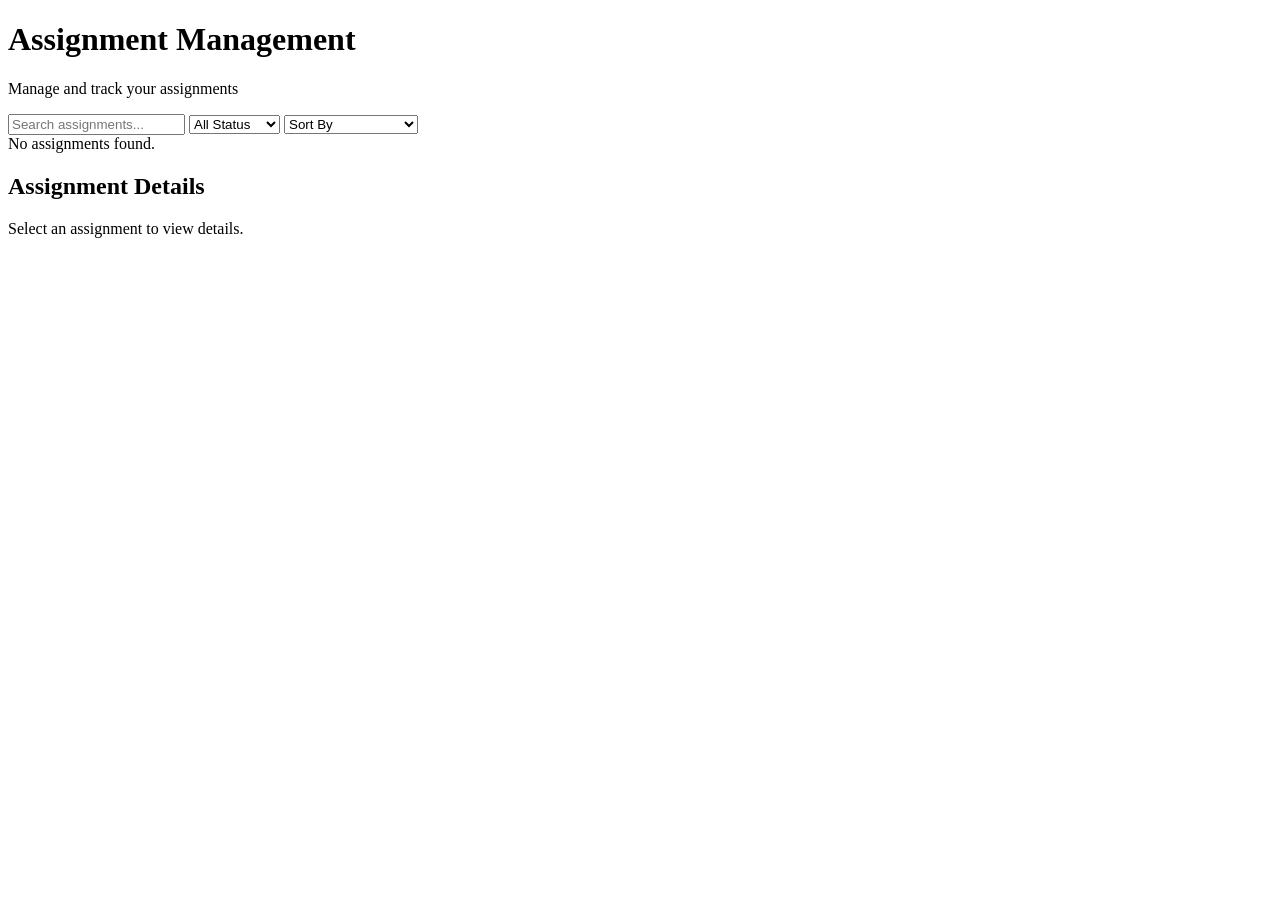
==== Assignment.html @ e92b037f "Add files via upload" ====
<!DOCTYPE html>
<html lang="en">
<head>
    <meta charset="UTF-8">
    <meta name="viewport"
          content="width=device-width, initial-scale=1.0">

    <title>Assignment Management</title>
    <link rel="stylesheet" href="Assignment.css">
</head>
<body>

<div class="container">

    <header>
        <h1>Assignment Management</h1>
        <p>Manage and track your assignments</p>
    </header>

    <section class="toolbar">
        <input type="text" id="search"
               placeholder="Search assignments...">

        <select id="filter">
            <option value="all">All Status</option>
            <option value="Not Started">Not Started</option>
            <option value="Pending">Pending</option>
            <option value="In Progress">In Progress</option>
            <option value="Completed">Completed</option>
        </select>

        <select id="sort">
            <option value="default">Sort By</option>
            <option value="name">Assignment Name</option>
            <option value="date">Due Date</option>
            <option value="progress">Progress</option>
            <option value="status">Assignment Status</option>
        </select>
    </section>

    <section id="assignmentList"
             class="assignment-grid">
    </section>

    <section id="details" class="details">
        <h2>Assignment Details</h2>
        <p>Select an assignment to view details.</p>
    </section>

</div>

<script src="Assignment.js"></script>
</body>
</html>
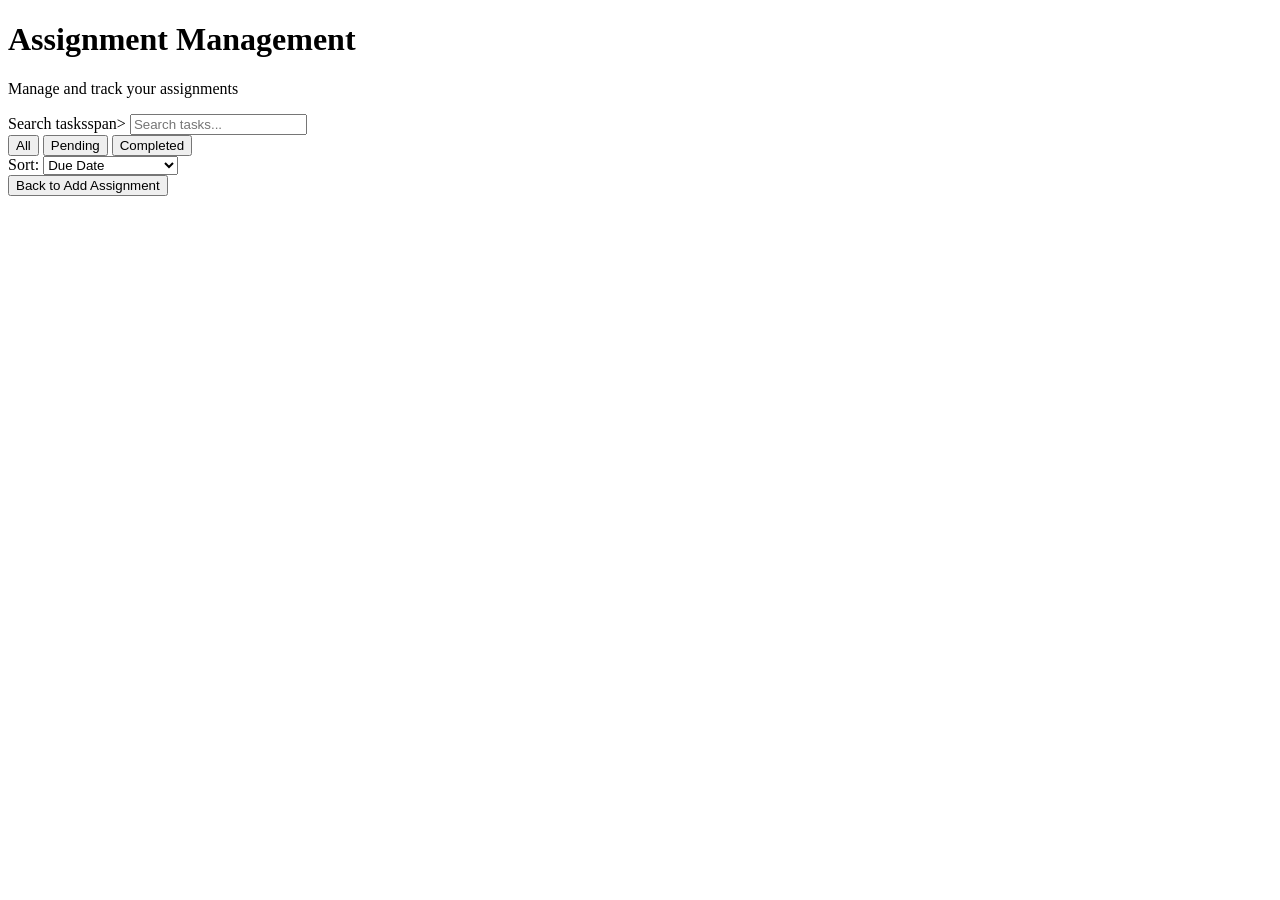
==== commit bda79e55: "Update Assignment.html" ====
--- a/Assignment.html
+++ b/Assignment.html
@@ -3,53 +3,91 @@
 <html lang="en">
 <head>
     <meta charset="UTF-8">
-    <meta name="viewport"
-          content="width=device-width, initial-scale=1.0">
-
+    <meta name="viewport" content="width=device-width, initial-scale=1.0">
     <title>Assignment Management</title>
     <link rel="stylesheet" href="Assignment.css">
 </head>
+    
 <body>
-
-<div class="container">
-
-    <header>
+<header class=site-header>
         <h1>Assignment Management</h1>
         <p>Manage and track your assignments</p>
     </header>
+    
+<main>
+    <section class="panel tasks-panel">
+        
+        <div class="tasks-heading>
+        <div>
+            <h2> All Tasks</h2>
+            <p> Everything you are planning.</p>
+        </div>
+            
+        <label class="search-wrap">
+            <span class="visually-hidden">Search tasks</span>span>
+            <input
+                id="search-tasks"
+                type="search"
+                placeholder="Search tasks...">
+        </label>
+        </d>
+            
+        <!-- Filters and Sorting -->  
+        <div class="task-toolbar">
+            <div class="tabs" role="group" aria-label="Filter tasks">
+                <button type="button" class="tab active"
+                    data-filter="all" aria-pressed="true">
+                    All
+                </button>
+                <button type="button" class="tab"
+                    data-filter="pending" aria-pressed="false">
+                    Pending
+                </button>
+                <button type="button" class="tab"
+                    data-filter="completed" aria-pressed="false">
+                    Completed
+                </button>
+            </div>
+            
+            <label class="sort-wrap">
+                Sort:
+                <select id="sort-tasks">
+                    <option value="date">Due Date</option>
+                    <option value="priority">Priority</option>
+                    <option value="title">Title of Assignment</option>
+                </select>
+            </label>
 
-    <section class="toolbar">
-        <input type="text" id="search"
-               placeholder="Search assignments...">
+        </div>
+            <!-- Assignment List -->
+            <section id="list-view" aria-label="Task list">
+                <div id="event-list" class="task-list"></div>
+            </section>
+    </section>
+</main>
+    
+    <!-- Assignment Details Popup -->
+    <div id="detaila-modal" class="modal" hidden>
+        <div class="modal-content">
+            <button
+                type="button"
+                id="close-modal"
+                class="close-button"
+                aria-label="Close details">
+            </button>
+            
+            <h2>Assignment Details</h2>
+            <div id="details-content"></div>
+            <button type="button" id="model-close-bottom" class="primary">
+                Close
+            </button>
+        </div>
+    </div>
 
-        <select id="filter">
-            <option value="all">All Status</option>
-            <option value="Not Started">Not Started</option>
-            <option value="Pending">Pending</option>
-            <option value="In Progress">In Progress</option>
-            <option value="Completed">Completed</option>
-        </select>
+    <button id="back-button" type="button">
+        Back to Add Assignment
+    </button>
 
-        <select id="sort">
-            <option value="default">Sort By</option>
-            <option value="name">Assignment Name</option>
-            <option value="date">Due Date</option>
-            <option value="progress">Progress</option>
-            <option value="status">Assignment Status</option>
-        </select>
-    </section>
-
-    <section id="assignmentList"
-             class="assignment-grid">
-    </section>
-
-    <section id="details" class="details">
-        <h2>Assignment Details</h2>
-        <p>Select an assignment to view details.</p>
-    </section>
-
-</div>
-
-<script src="Assignment.js"></script>
+<script src="Assignment.js" defer></script>
 </body>
 </html>
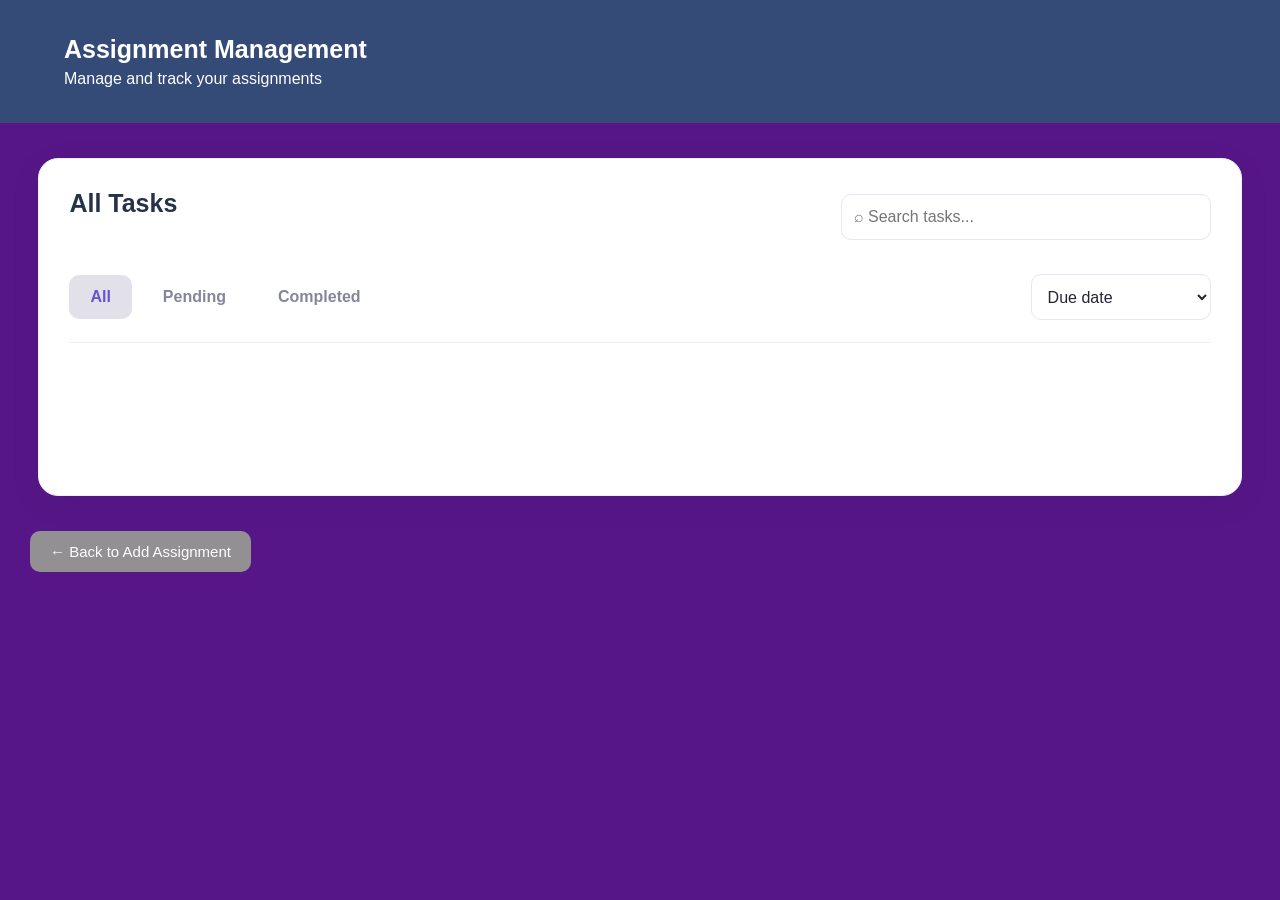
==== commit ce60926c: "Add files via upload" ====
--- a/Assignment.html
+++ b/Assignment.html
@@ -5,89 +5,120 @@
     <meta charset="UTF-8">
     <meta name="viewport" content="width=device-width, initial-scale=1.0">
     <title>Assignment Management</title>
+
     <link rel="stylesheet" href="Assignment.css">
+    <script src="Assignment.js" defer></script>
 </head>
-    
+
 <body>
-<header class=site-header>
+
+    <header class="site-header">
         <h1>Assignment Management</h1>
         <p>Manage and track your assignments</p>
     </header>
-    
-<main>
-    <section class="panel tasks-panel">
-        
-        <div class="tasks-heading>
-        <div>
-            <h2> All Tasks</h2>
-            <p> Everything you are planning.</p>
-        </div>
-            
-        <label class="search-wrap">
-            <span class="visually-hidden">Search tasks</span>span>
-            <input
-                id="search-tasks"
-                type="search"
-                placeholder="Search tasks...">
-        </label>
-        </d>
-            
-        <!-- Filters and Sorting -->  
-        <div class="task-toolbar">
-            <div class="tabs" role="group" aria-label="Filter tasks">
-                <button type="button" class="tab active"
-                    data-filter="all" aria-pressed="true">
-                    All
-                </button>
-                <button type="button" class="tab"
-                    data-filter="pending" aria-pressed="false">
-                    Pending
-                </button>
-                <button type="button" class="tab"
-                    data-filter="completed" aria-pressed="false">
-                    Completed
-                </button>
+
+    <main>
+        <section class="panel tasks-panel">
+
+            <div class="tasks-heading">
+                <div>
+                    <h2>All Tasks</h2>
+                    <p>Everything you are planning.</p>
+                </div>
+
+                <label class="search-wrap">
+                    <span class="visually-hidden">Search tasks</span>
+
+                    <input
+                        id="search-tasks"
+                        type="search"
+                        placeholder="⌕ Search tasks..."
+                    >
+                </label>
             </div>
-            
-            <label class="sort-wrap">
-                Sort:
-                <select id="sort-tasks">
-                    <option value="date">Due Date</option>
-                    <option value="priority">Priority</option>
-                    <option value="title">Title of Assignment</option>
-                </select>
-            </label>
 
-        </div>
+            <!-- Filters and Sorting -->
+            <div class="task-toolbar">
+
+                <div class="tabs" role="group" aria-label="Filter tasks">
+
+                    <button
+                        type="button"
+                        class="tab active"
+                        data-filter="all"
+                        aria-pressed="true">
+                        All
+                    </button>
+
+                    <button
+                        type="button"
+                        class="tab"
+                        data-filter="pending"
+                        aria-pressed="false">
+                        Pending
+                    </button>
+
+                    <button
+                        type="button"
+                        class="tab"
+                        data-filter="completed"
+                        aria-pressed="false">
+                        Completed
+                    </button>
+
+                </div>
+
+                <label class="sort-wrap">
+                    Sort:
+
+                    <select id="sort-tasks">
+                        <option value="date">Due date</option>
+                        <option value="title">Title of Assignment</option>
+                    </select>
+                </label>
+
+            </div>
+
             <!-- Assignment List -->
             <section id="list-view" aria-label="Task list">
                 <div id="event-list" class="task-list"></div>
             </section>
-    </section>
-</main>
-    
+
+        </section>
+    </main>
+
     <!-- Assignment Details Popup -->
-    <div id="detaila-modal" class="modal" hidden>
+    <div id="details-modal" class="modal" hidden>
+
         <div class="modal-content">
+
             <button
                 type="button"
                 id="close-modal"
                 class="close-button"
                 aria-label="Close details">
+                &times;
             </button>
-            
+
             <h2>Assignment Details</h2>
+
             <div id="details-content"></div>
-            <button type="button" id="model-close-bottom" class="primary">
+
+            <button
+                type="button"
+                id="modal-close-bottom"
+                class="primary">
                 Close
             </button>
+
         </div>
+
     </div>
 
+    <!-- Back Button -->
     <button id="back-button" type="button">
-        Back to Add Assignment
+        ← Back to Add Assignment
     </button>
 
-<script src="Assignment.js" defer></script>
 </body>
 </html>
--- a/Assignment.css
+++ b/Assignment.css
@@ -0,0 +1,431 @@
+
+* {
+  box-sizing: border-box;
+}
+
+:root {
+  --purple: rgba(72, 3, 125, 0.922);
+  --purple-light: #e2e0e9;
+  --ink: #252334;
+  --muted: white;
+  --line: #ececf5;
+}
+
+body {
+  font-family: Arial, Helvetica, sans-serif;
+    margin: 0;
+    background: rgba(72, 3, 125, 0.922);
+    color: #263247;
+}
+
+/* Header */
+.site-header {
+  background: #344b78;
+    color: white;
+    padding: 35px 5%;
+}
+
+.site-header h1 {
+  margin: 0 0 6px;
+  font-size: 25px;
+}
+
+.site-header p {
+  margin: 0;
+  color: white;
+}
+
+/* Main */
+main {
+  width: min(1500px, 94%);
+  margin: 35px auto;
+}
+
+/* Panel */
+.panel {
+  background: white;
+  border: 1px solid var(--line);
+  border-radius: 20px;
+  padding: 30px;
+  box-shadow: 0 8px 30px rgba(45, 42, 90, 0.08);
+}
+
+/* Heading */
+.tasks-heading {
+  display: flex;
+  align-items: center;
+  justify-content: space-between;
+  gap: 25px;
+}
+
+.tasks-heading h2 {
+  margin: 0 0 8px;
+  font-size: 25px;
+}
+
+.tasks-heading p {
+  margin: 0;
+  color: var(--muted);
+}
+
+/* Inputs and buttons */
+input,
+select,
+button {
+  font: inherit;
+}
+
+.search-wrap {
+  width: min(370px, 42%);
+}
+
+.search-wrap input,
+.sort-wrap select {
+  width: 100%;
+  min-width: 0;
+  min-height: 46px;
+  padding: 12px;
+  border: 1px solid #e7e6f1;
+  border-radius: 10px;
+  background: white;
+  color: var(--ink);
+}
+
+button {
+  cursor: pointer;
+  border: 1px solid #cdcdd1;
+  border-radius: 10px;
+  background: white;
+  color: var(--ink);
+  padding: 10px 15px;
+}
+
+button:hover {
+  background: #f6f4ff;
+}
+
+button:focus-visible,
+input:focus-visible,
+select:focus-visible {
+  outline: 3px solid #c5bcff;
+  outline-offset: 2px;
+}
+
+/* Toolbar */
+.task-toolbar {
+  margin-top: 30px;
+  padding-bottom: 22px;
+  border-bottom: 1px solid var(--line);
+  display: flex;
+  align-items: center;
+  justify-content: space-between;
+  gap: 16px;
+}
+
+.tabs {
+  display: flex;
+  gap: 10px;
+}
+
+.tab {
+  border-color: transparent;
+  color: #85859d;
+  font-weight: 700;
+  padding: 12px 20px;
+}
+
+.tab.active {
+  color: #6553d2;
+  background: var(--purple-light);
+}
+
+.sort-wrap {
+  display: flex;
+  align-items: center;
+  gap: 12px;
+  color: var(--muted);
+  white-space: nowrap;
+}
+
+.sort-wrap select {
+  width: 180px;
+}
+
+/* Task list */
+.task-list {
+  display: grid;
+  gap: 16px;
+  margin-top: 22px;
+}
+
+.task-card {
+  display: grid;
+  grid-template-columns: 30px minmax(0, 1fr);
+  align-items: start;
+  gap: 16px;
+  padding: 22px;
+  border: 1px solid var(--line);
+  border-radius: 16px;
+  background: white;
+}
+
+.task-card:hover {
+  border-color: #d8d0ff;
+}
+
+.task-card.completed {
+  background: #fcfbff;
+}
+
+.task-check {
+  appearance: none;
+  width: 25px;
+  height: 25px;
+  margin-top: 3px;
+  border: 2px solid #d7d5e7;
+  border-radius: 7px;
+  cursor: pointer;
+  display: grid;
+  place-content: center;
+}
+
+.task-check:checked {
+  background: var(--purple);
+  border-color: var(--purple);
+}
+
+.task-check:checked::after {
+  content: "✓";
+  color: white;
+  font-size: 17px;
+}
+
+.task-content {
+  min-width: 0;
+}
+
+.task-title {
+  margin: 0 0 10px;
+  font-size: 20px;
+  overflow-wrap: anywhere;
+}
+
+.task-description {
+  color: #85859f;
+  margin: 0 0 14px;
+}
+
+.completed .task-title,
+.completed .task-description {
+  color: #9998aa;
+  text-decoration: line-through;
+}
+
+.task-meta {
+  display: flex;
+  align-items: center;
+  flex-wrap: wrap;
+  gap: 9px;
+  color: #85859f;
+  font-size: 14px;
+  margin-bottom: 16px;
+}
+
+.category {
+  background: #f1eff9;
+  color: #77718f;
+}
+
+/* Actions */
+.task-actions {
+  display: flex;
+  flex-wrap: wrap;
+  gap: 8px;
+}
+
+.icon-button,
+.details-button {
+  padding: 9px 13px;
+  border-radius: 8px;
+  font-size: 13px;
+}
+
+.details-button {
+  background: #eeeaff;
+  color: #6553d2;
+  border-color: #e4dfff;
+  font-weight: 700;
+}
+
+.details-button:hover {
+  background: #ddd5ff;
+}
+
+.delete-button:hover {
+  color: #d94f4f;
+  background: #ffeded;
+}
+
+/* Empty message */
+.empty-message {
+  padding: 25px;
+  color: var(--muted);
+  text-align: center;
+}
+
+/* Details modal */
+.modal {
+  position: fixed;
+  inset: 0;
+  z-index: 1000;
+  background: rgba(20, 12, 40, 0.65);
+  display: flex;
+  align-items: center;
+  justify-content: center;
+  padding: 20px;
+}
+
+.modal[hidden] {
+  display: none;
+}
+
+.modal-content {
+  position: relative;
+  width: min(500px, 100%);
+  max-height: 85vh;
+  overflow-y: auto;
+  padding: 30px;
+  border-radius: 18px;
+  background: white;
+}
+
+.modal-content h2 {
+  margin: 0 35px 22px 0;
+}
+
+.close-button {
+  position: absolute;
+  right: 18px;
+  top: 14px;
+  border: none;
+  font-size: 27px;
+  background: transparent;
+  color: #777;
+}
+
+.detail-item {
+  padding: 12px 0;
+  border-bottom: 1px solid var(--line);
+}
+
+.detail-item strong {
+  display: block;
+  margin-bottom: 5px;
+  color: #6553d2;
+}
+
+.detail-item p {
+  margin: 0;
+  overflow-wrap: anywhere;
+}
+
+.primary {
+  margin-top: 22px;
+  background: var(--purple);
+  color: white;
+  border-color: var(--purple);
+  padding: 12px 22px;
+}
+
+.primary:hover {
+  background: #665c9f;
+  color: white;
+}
+
+/* Accessibility */
+.visually-hidden {
+  position: absolute;
+  width: 1px;
+  height: 1px;
+  padding: 0;
+  margin: -1px;
+  overflow: hidden;
+  clip: rect(0, 0, 0, 0);
+  white-space: nowrap;
+  border: 0;
+}
+
+[hidden] {
+  display: none !important;
+}
+
+/* Responsive */
+@media (max-width: 760px) {
+  main {
+    width: 96%;
+    margin: 20px auto;
+  }
+
+  .panel {
+    padding: 22px 17px;
+  }
+
+  .tasks-heading {
+    flex-direction: column;
+    align-items: stretch;
+  }
+
+  .search-wrap {
+    width: 100%;
+  }
+
+  .task-toolbar {
+    align-items: flex-start;
+    flex-direction: column;
+  }
+
+  .sort-wrap {
+    width: 100%;
+    justify-content: space-between;
+  }
+
+  .sort-wrap select {
+    width: 65%;
+  }
+}
+
+@media (max-width: 480px) {
+  .tabs {
+    width: 100%;
+    justify-content: space-between;
+    gap: 2px;
+  }
+
+  .tab {
+    padding: 10px;
+  }
+
+  .task-card {
+    padding: 15px;
+    gap: 10px;
+  }
+
+  .modal-content {
+    padding: 22px;
+  }
+}
+#back-button {
+    background: #929093;
+    color: white;
+    border: none;
+    padding: 12px 20px;
+    border-radius: 10px;
+    font-size: 15px;
+    cursor: pointer;
+    margin-bottom: 10px;
+    margin-left: 30px;
+}
+
+#back-button:hover {
+    background: #344b78;
+}
